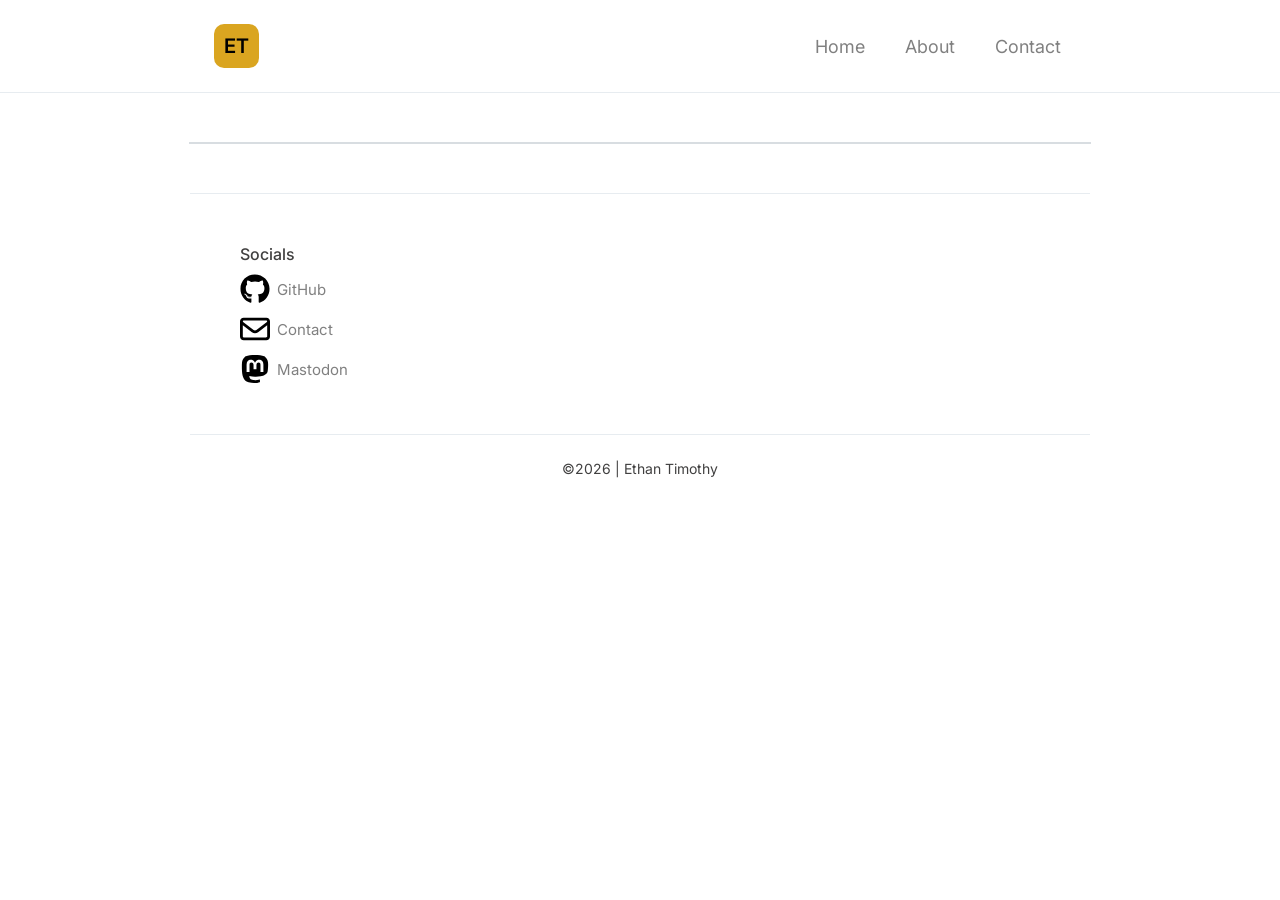
==== about.html @ 37286efb "Rebuilt t using Kevin's website as an inspiration" ====
<!doctype html>
<html lang="en">
  <head>
    <meta charset="UTF-8" />
    <meta name="viewport" content="width=device-width, initial-scale=1.0" />
    <link rel="stylesheet" href="assets/css/styles.css" />
    <link rel="preconnect" href="https://fonts.googleapis.com" />
    <link rel="preconnect" href="https://fonts.gstatic.com" crossorigin />
    <link
      href="https://fonts.googleapis.com/css2?family=Google+Sans+Code:ital,wght,MONO@0,300..800,1;1,300..800,1&family=Inter:ital,opsz,wght@0,14..32,100..900;1,14..32,100..900&family=Poppins:ital,wght@0,100;0,200;0,300;0,400;0,500;0,600;0,700;0,800;0,900;1,100;1,200;1,300;1,400;1,500;1,600;1,700;1,800;1,900&display=swap"
      rel="stylesheet"
    />
    <title>Ethan Timothy</title>
  </head>
  <body>
    <!-- Nav BAR -->
    <div class="nav-container">
      <nav>
        <div>
          <a href="index.html"><h2 class="logo">ET</h2></a>
        </div>

        <div class="nav-links">
          <ul>
            <li><a href="index.html">Home</a></li>
            <li><a href="about.html">About</a></li>
            <li><a href="#">Contact</a></li>
          </ul>
        </div>
      </nav>
    </div>

    <main></main>

    <footer>
      <div class="social">
        <h4>Socials</h4>
        <div class="link-row">
          <a href="https://github.com/ethan-timothy">
            <img src="assets/icons/logo-github.svg" alt="Github logo" />
            <span>GitHub</span>
          </a>
        </div>

        <div class="link-row">
          <a href="mailto:ethan@squads.com">
            <img src="assets/icons/logo-email.svg" alt="" />
            <span>Contact</span>
          </a>
        </div>

        <div class="link-row">
          <a href="https://mas.to/ethan256">
            <img src="assets/icons/logo-mastodon.svg" alt="" />
            <span>Mastodon</span>
          </a>
        </div>
      </div>

      <p class="small-text">&copy;2026 | Ethan Timothy</p>
    </footer>
  </body>
</html>
---- assets/css/styles.css ----
/* === Defaults === */
*{
    list-style: none;
    margin: 0;
    box-sizing: border-box;
    padding: 0;
    text-decoration: none;
    font-family: 'Inter', sans-serif;
}

h2 {
    font-weight: 600;
    line-height: 1.6;
    font-size: 33px;
    color: rgb(51, 49, 49);
}

h3 {
    font-weight: 600;
    line-height: 1.5;
    font-size: 24px;
    color: rgb(101, 95, 95);
    margin: 50px 0 20px 40px;
}

p, a {
    color: grey;
    font-weight: 400;
    font-size: 18px;
}

/* === Nav Bar === */
.nav-container {
    margin-bottom: 50px;
    display: block;
    border-bottom: 0.1px rgb(231, 236, 240) solid;

}

.nav-container nav {
    display: flex;
    justify-content: space-between;
    align-items: center;
    padding: 24px;
    max-width: 900px;
    margin: auto;
}

.nav-container .logo {
   background-color: goldenrod;
   border-radius: 10px;
   padding: 10px;
   color: black;
   font-size: 20px;
   line-height: 1.2;
}

.logo:hover {
    color: goldenrod;
    background-color: black;
}

.nav-container ul {
    display: flex;
    gap: 30px;
}

.nav-container ul a {
    padding: 5px;
}

.nav-container ul a:hover {
    color: goldenrod;
}

/* === Hero Section === */
main {
    margin: 0 auto;
    border-radius: 10px;
    max-width: 900px;
    outline: 0.1px rgb(216, 221, 225) solid;
}

main .intro {
    height: 500px;
    justify-content: center;
    align-content: center;
    text-align: center;
}

main img {
    width: 120px;
    border-radius: 50%;
    margin-bottom: 30px;
}

main .intro h2 {
    padding-bottom: 30px;
}

.responsibilities .hide {
    display: none;
}

.responsibilities a {
    color: goldenrod;
    margin: 0 15px 0 50px;
    margin-bottom: 20px;
    font-weight: 550;
}

.responsibilities a:hover {
    text-decoration: underline;
}

.responsibilities span {
    color: gray;
    font-size: 15px;
}

/* === Footer Section === */
footer {
    max-width: 900px;
    margin: 0 auto;
    margin-top: 100px;
}

footer  h4 {
    margin: 10px 50px;
    color: rgb(65, 64, 64);
    font-size: 16px;
    font-weight: 500;
}

footer {
    border-top: 0.1px rgb(231, 236, 240) solid;
}

.social {
    margin: 50px 0;
}

footer .link-row {
    margin: 10px 50px 10px 50px;
    width: 120px;
}

footer .link-row a {
    display: flex;
    align-items: center;
    gap: 7px;
}

footer a:hover {
    color: goldenrod;
}

footer img {
    width: 30px;
    height: 30px;
    margin: 0;
    transition: transform 0.5s ease-out;
    object-fit: contain;
}

footer img:hover {
    animation: spin 0.6s linear infinite;
}

@keyframes spin {
  from {
    transform: rotate(0deg);
  }
  to {
    transform: rotate(360deg);
  }
}

footer span {
    font-size: 15px;
}

footer .small-text {
    text-align: center;
    font-size: 14px;
    color: rgb(65, 64, 64);
    padding: 25px;    
    border-top: 0.1px rgb(231, 236, 240) solid;
}

/* Responsive Design */
@media(max-width: 590px) {
    .nav-container nav {
        display: flex;
        flex-direction: column;
        gap: 20px;
    }
    
    main .intro {
        height: 400px;
    }

    main .intro h2 {
        font-size: 28px;
        line-height: 1.2;
        padding-bottom: 15px;
    }

    .nav-container .nav-links a, .intro p, footer .link-row a {
        font-size: 14px;
    }

    .responsibilities {
        display: flex;
        flex-wrap: wrap;   
    }

    main .responsibilities h3 {
        font-size: 19px;
        margin: 0px 40px 40px 25px;
    }

    .responsibilities a {
    margin: 0 10px 0 25px;
    margin-bottom: 20px;
    font-weight: 500;
    font-size: 16px;
    }
}

@media(max-width: 500px) {
    main .responsibilities span {
        display: none;
    }

    main .responsibilities .hide {
        display: inline-block;
    }
}
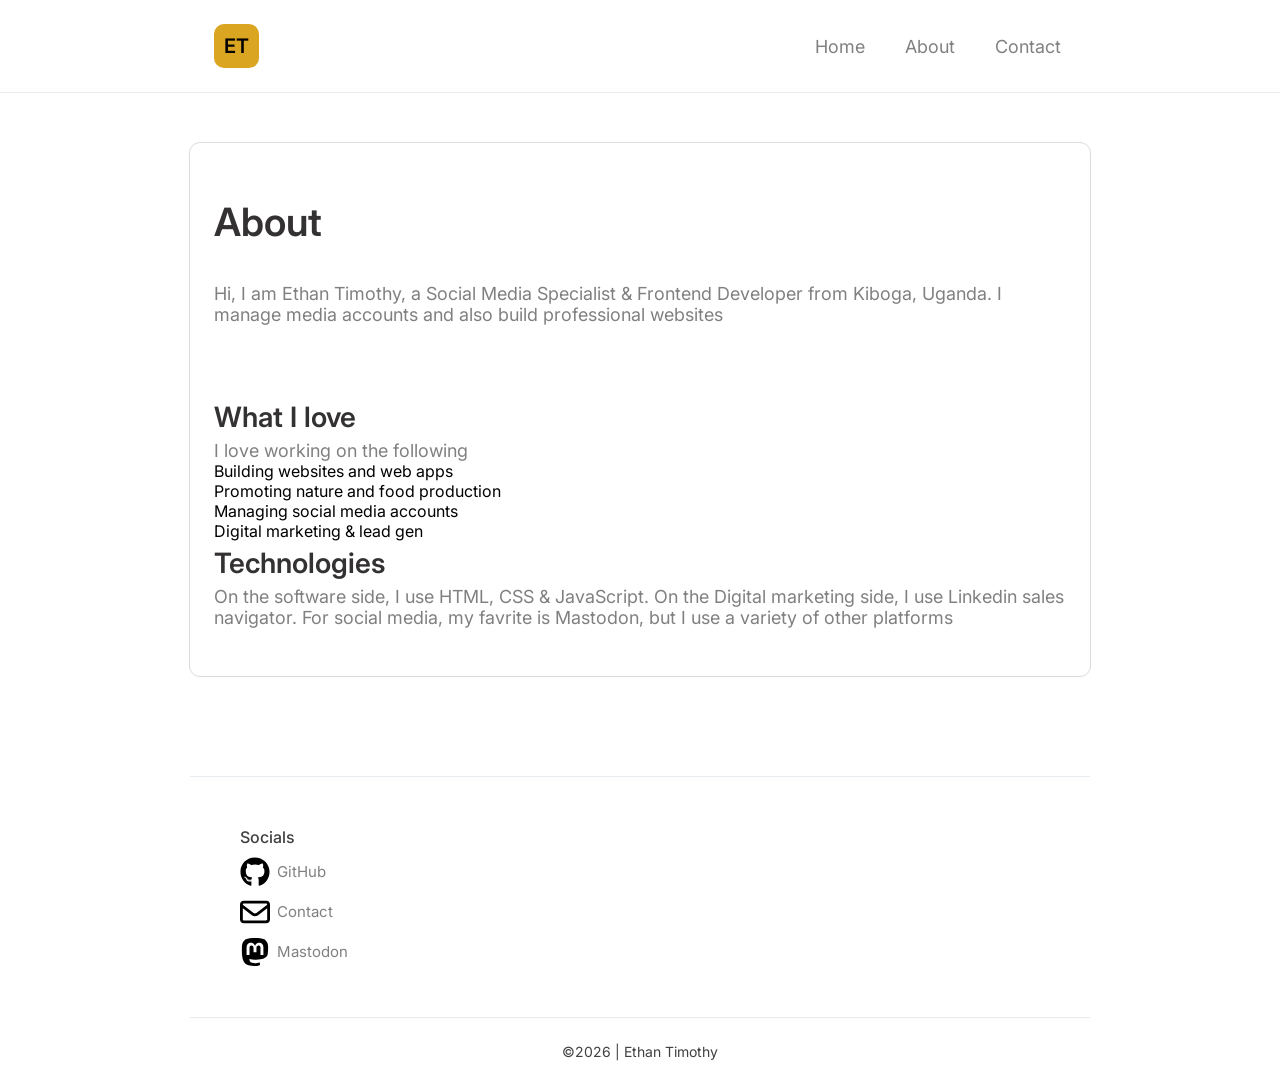
==== commit e9b97dc3: "Working on about.html" ====
--- a/about.html
+++ b/about.html
@@ -30,7 +30,38 @@
       </nav>
     </div>
 
-    <main></main>
+    <main>
+      <section>
+        <div class="about-intro">
+          <h1>About</h1>
+          <p>
+            Hi, I am Ethan Timothy, a Social Media Specialist & Frontend
+            Developer from Kiboga, Uganda. I manage media accounts and also
+            build professional websites
+          </p>
+        </div>
+
+        <div class="love">
+          <h2>What I love</h2>
+          <p>I love working on the following</p>
+          <ul>
+            <li>Building websites and web apps</li>
+            <li>Promoting nature and food production</li>
+            <li>Managing social media accounts</li>
+            <li>Digital marketing & lead gen</li>
+          </ul>
+        </div>
+
+        <div class="tech">
+          <h2>Technologies</h2>
+          <p>
+            On the software side, I use HTML, CSS & JavaScript. On the Digital
+            marketing side, I use Linkedin sales navigator. For social media, my
+            favrite is Mastodon, but I use a variety of other platforms
+          </p>
+        </div>
+      </section>
+    </main>
 
     <footer>
       <div class="social">
--- a/assets/css/styles.css
+++ b/assets/css/styles.css
@@ -118,6 +118,30 @@
     font-size: 15px;
 }
 
+/* === About === */
+section {
+    padding: 48px 24px;
+}
+
+section h1 {
+    font-size: 39px;
+    font-weight: 600;
+    line-height: 1.6;
+    margin-bottom: 30px;
+    color: rgb(51, 49, 49);
+}
+
+section .about-intro p {
+    margin: 0 0 70px 0;
+}
+
+section h2 {
+    font-size: 28px;
+    color: rgb(51, 49, 49);
+
+}
+
+
 /* === Footer Section === */
 footer {
     max-width: 900px;
